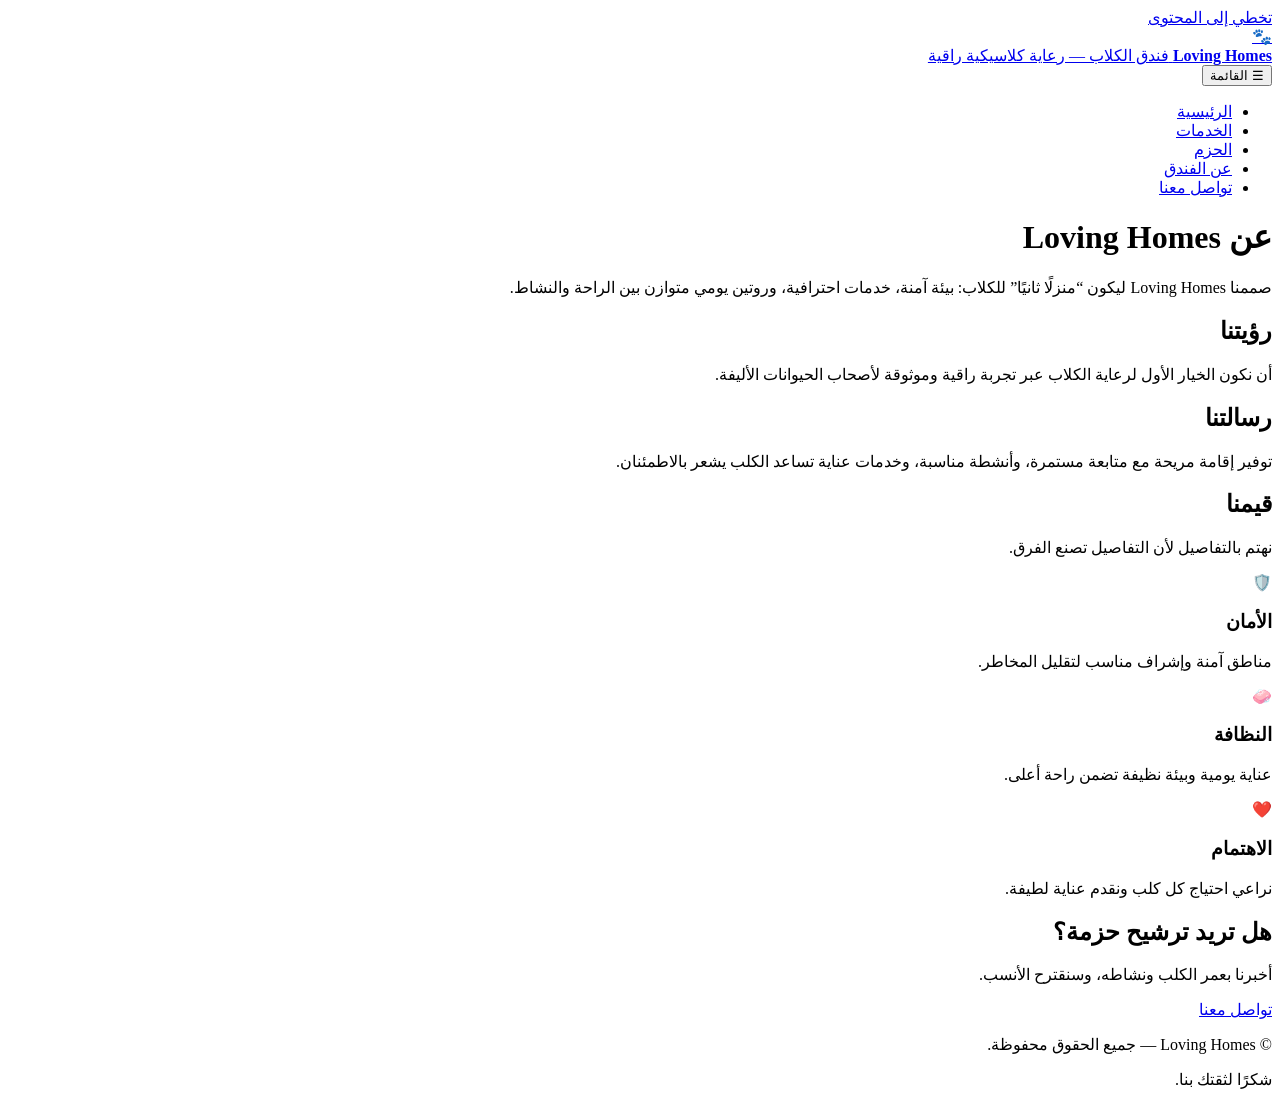
==== about.html @ fb53941b "Add files via upload" ====
<!doctype html>
<html lang="ar" dir="rtl">
<head>
  <meta charset="utf-8" />
  <meta name="viewport" content="width=device-width,initial-scale=1" />
  <meta name="description" content="عن Loving Homes: رؤيتنا ورسالتنا وقيمنا." />
  <title>Loving Homes | عن الفندق</title>
  <link rel="stylesheet" href="css/style.css" />
</head>

<body data-page="about">
  <a class="skip-link" href="#main">تخطي إلى المحتوى</a>

  <header class="site-header">
    <div class="container header-inner">
      <a class="brand" href="index.html" aria-label="العودة للصفحة الرئيسية">
        <span class="logo" aria-hidden="true">🐾</span>
        <div class="brand-text">
          <strong class="site-title">Loving Homes</strong>
          <span class="site-subtitle">فندق الكلاب — رعاية كلاسيكية راقية</span>
        </div>
      </a>

      <nav class="nav" aria-label="التنقل الرئيسي">
        <button class="nav-toggle" type="button" aria-expanded="false" aria-controls="navMenu" aria-label="فتح وإغلاق القائمة">
          ☰ القائمة
        </button>
        <ul id="navMenu" class="nav-list">
          <li><a class="nav-link" href="index.html">الرئيسية</a></li>
          <li><a class="nav-link" href="services.html">الخدمات</a></li>
          <li><a class="nav-link" href="packages.html">الحزم</a></li>
          <li><a class="nav-link" href="about.html">عن الفندق</a></li>
          <li><a class="nav-link" href="contact.html">تواصل معنا</a></li>
        </ul>
      </nav>
    </div>
  </header>

  <main id="main" class="page">
    <div class="container">
      <header class="page-head">
        <h1>عن Loving Homes</h1>
        <p>
          صممنا Loving Homes ليكون “منزلًا ثانيًا” للكلاب: بيئة آمنة، خدمات احترافية،
          وروتين يومي متوازن بين الراحة والنشاط.
        </p>
      </header>

      <section class="grid cards-2">
        <article class="card">
          <h2>رؤيتنا</h2>
          <p>أن نكون الخيار الأول لرعاية الكلاب عبر تجربة راقية وموثوقة لأصحاب الحيوانات الأليفة.</p>
        </article>
        <article class="card">
          <h2>رسالتنا</h2>
          <p>توفير إقامة مريحة مع متابعة مستمرة، وأنشطة مناسبة، وخدمات عناية تساعد الكلب يشعر بالاطمئنان.</p>
        </article>
      </section>

      <section class="section section-soft">
        <div class="section-head">
          <h2>قيمنا</h2>
          <p>نهتم بالتفاصيل لأن التفاصيل تصنع الفرق.</p>
        </div>

        <div class="grid cards-3">
          <article class="card feature">
            <div class="icon" aria-hidden="true">🛡️</div>
            <h3>الأمان</h3>
            <p>مناطق آمنة وإشراف مناسب لتقليل المخاطر.</p>
          </article>
          <article class="card feature">
            <div class="icon" aria-hidden="true">🧼</div>
            <h3>النظافة</h3>
            <p>عناية يومية وبيئة نظيفة تضمن راحة أعلى.</p>
          </article>
          <article class="card feature">
            <div class="icon" aria-hidden="true">❤️</div>
            <h3>الاهتمام</h3>
            <p>نراعي احتياج كل كلب ونقدم عناية لطيفة.</p>
          </article>
        </div>
      </section>

      <section class="section cta cta-mini">
        <div class="cta-inner">
          <div>
            <h2>هل تريد ترشيح حزمة؟</h2>
            <p>أخبرنا بعمر الكلب ونشاطه، وسنقترح الأنسب.</p>
          </div>
          <a class="btn primary" href="contact.html">تواصل معنا</a>
        </div>
      </section>
    </div>
  </main>

  <footer class="site-footer">
    <div class="container footer-inner">
      <p>© <span id="year"></span> Loving Homes — جميع الحقوق محفوظة.</p>
      <p class="muted">شكرًا لثقتك بنا.</p>
    </div>
  </footer>

  <script src="js/main.js"></script>
</body>
</html>
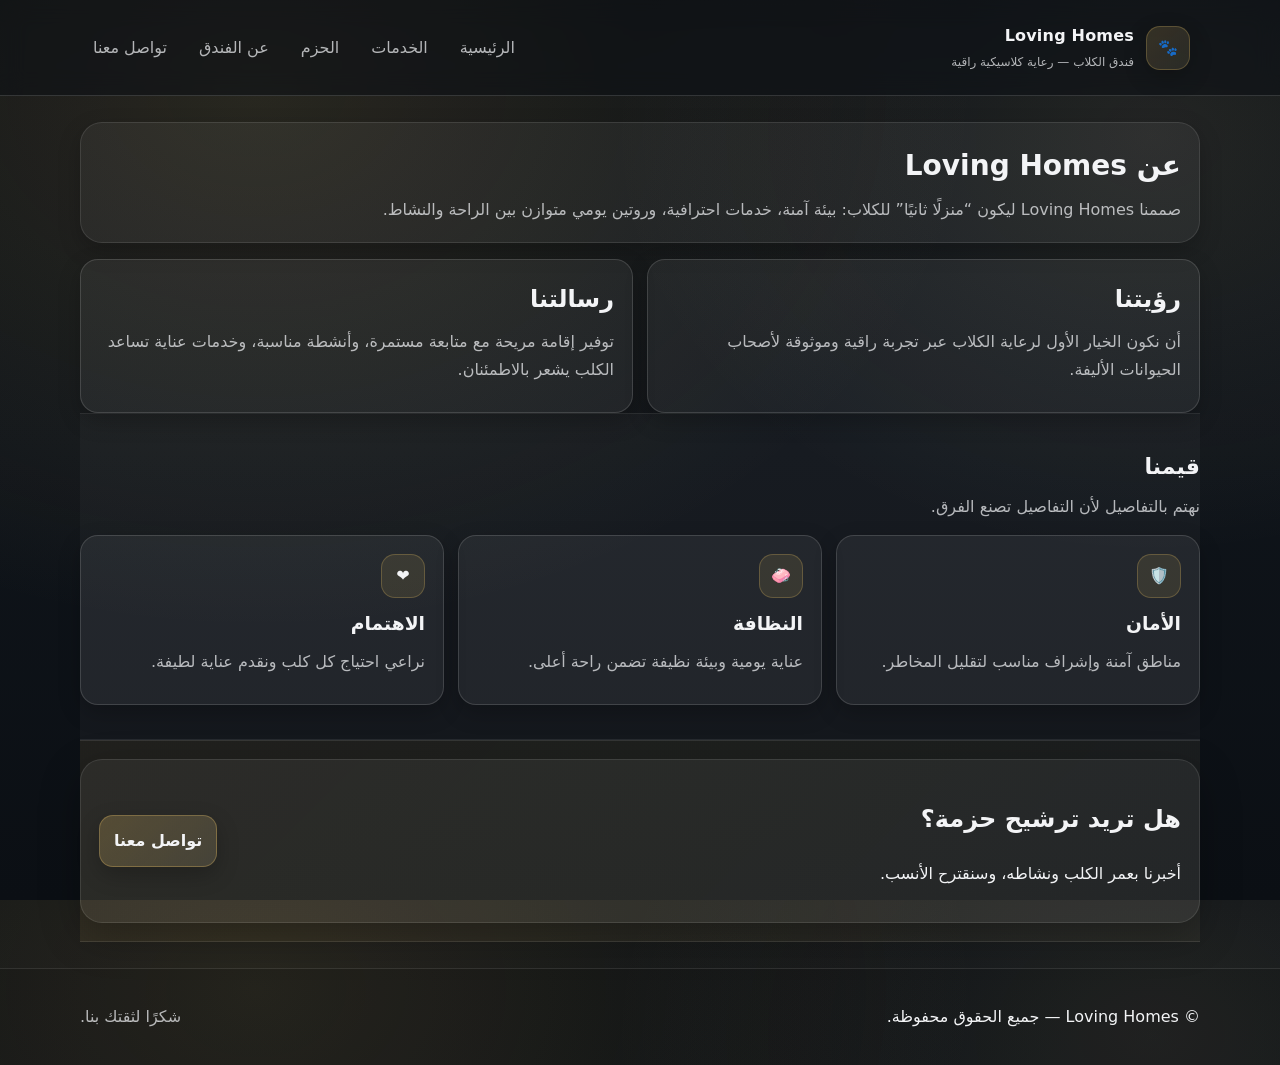
==== commit 8e941633: "Fix HTML encoding issues in about.html" ====
--- a/about.html
+++ b/about.html
@@ -5,7 +5,7 @@
   <meta name="viewport" content="width=device-width,initial-scale=1" />
   <meta name="description" content="عن Loving Homes: رؤيتنا ورسالتنا وقيمنا." />
   <title>Loving Homes | عن الفندق</title>
-  <link rel="stylesheet" href="css/style.css" />
+  <link rel="stylesheet" href="style.css" />
 </head>
 
 <body data-page="about">
@@ -103,4 +103,5 @@
 
   <script src="js/main.js"></script>
 </body>
-</html>+
+</html>
--- a/style.css
+++ b/style.css
@@ -0,0 +1,788 @@
+:root {
+  --bg: #0f141a;
+  --paper: #f5f0e8;
+  --surface: rgba(255, 255, 255, .06);
+  --surface-2: rgba(255, 255, 255, .09);
+  --text: #f3f4f6;
+  --muted: rgba(243, 244, 246, .72);
+  --border: rgba(255, 255, 255, .14);
+
+  --gold: #d6b25e;
+  --gold-2: #f0dca4;
+  --ink: #0b0f14;
+
+  --radius: 18px;
+  --shadow: 0 14px 40px rgba(0, 0, 0, .28);
+  --shadow-2: 0 8px 22px rgba(0, 0, 0, .22);
+
+  --container: min(1120px, 92%);
+}
+
+* {
+  box-sizing: border-box;
+}
+
+html,
+body {
+  height: 100%;
+}
+
+body {
+  margin: 0;
+  font-family: system-ui, -apple-system, "Segoe UI", Tahoma, Arial, sans-serif;
+  background:
+    radial-gradient(1200px 900px at 20% 10%, rgba(214, 178, 94, .14), transparent 60%),
+    radial-gradient(900px 700px at 90% 15%, rgba(240, 220, 164, .10), transparent 60%),
+    linear-gradient(180deg, #0b0f14 0%, #0f141a 50%, #0b0f14 100%);
+  color: var(--text);
+  line-height: 1.75;
+  direction: rtl;
+}
+
+a {
+  color: inherit;
+  text-decoration: none;
+}
+
+code {
+  color: var(--gold-2);
+}
+
+.container {
+  width: var(--container);
+  margin-inline: auto;
+}
+
+.skip-link {
+  position: absolute;
+  inset-inline-start: 12px;
+  top: 10px;
+  background: #fff;
+  color: #111;
+  padding: 10px 12px;
+  border-radius: 12px;
+  transform: translateY(-200%);
+  transition: transform .2s ease;
+  z-index: 999;
+}
+
+.skip-link:focus {
+  transform: translateY(0);
+}
+
+/* Header */
+.site-header {
+  position: sticky;
+  top: 0;
+  z-index: 50;
+  background: rgba(11, 15, 20, .55);
+  backdrop-filter: blur(12px);
+  border-bottom: 1px solid var(--border);
+}
+
+.header-inner {
+  display: flex;
+  align-items: center;
+  justify-content: space-between;
+  gap: 14px;
+  padding: 14px 0;
+}
+
+.brand {
+  display: flex;
+  align-items: center;
+  gap: 12px;
+  padding: 8px 10px;
+  border-radius: 16px;
+}
+
+.brand:hover {
+  background: rgba(255, 255, 255, .05);
+}
+
+.logo {
+  width: 44px;
+  height: 44px;
+  display: grid;
+  place-items: center;
+  border-radius: 14px;
+  background: linear-gradient(135deg, rgba(214, 178, 94, .18), rgba(240, 220, 164, .10));
+  border: 1px solid rgba(214, 178, 94, .28);
+  box-shadow: var(--shadow-2);
+}
+
+.brand-text {
+  display: flex;
+  flex-direction: column;
+  gap: 2px;
+}
+
+.site-title {
+  font-size: 16px;
+  font-weight: 900;
+  letter-spacing: .2px;
+}
+
+.site-subtitle {
+  font-size: 12px;
+  color: var(--muted);
+}
+
+/* Nav */
+.nav {
+  position: relative;
+}
+
+.nav-toggle {
+  display: none;
+  background: rgba(255, 255, 255, .06);
+  color: var(--text);
+  border: 1px solid var(--border);
+  border-radius: 14px;
+  padding: 10px 12px;
+  cursor: pointer;
+  font-weight: 900;
+  box-shadow: var(--shadow-2);
+}
+
+.nav-list {
+  list-style: none;
+  display: flex;
+  gap: 6px;
+  margin: 0;
+  padding: 0;
+}
+
+.nav-link {
+  display: inline-flex;
+  align-items: center;
+  justify-content: center;
+  padding: 10px 12px;
+  border-radius: 14px;
+  border: 1px solid transparent;
+  color: var(--muted);
+  transition: .15s ease;
+}
+
+.nav-link:hover {
+  color: var(--text);
+  background: rgba(255, 255, 255, .05);
+  border-color: rgba(255, 255, 255, .10);
+}
+
+.nav-link.active {
+  color: var(--text);
+  background: linear-gradient(135deg, rgba(214, 178, 94, .16), rgba(240, 220, 164, .10));
+  border-color: rgba(214, 178, 94, .30);
+}
+
+/* Hero */
+.hero {
+  padding: 34px 0 10px;
+}
+
+.hero-inner {
+  display: grid;
+  grid-template-columns: 1.1fr .9fr;
+  gap: 16px;
+  align-items: stretch;
+}
+
+.hero-copy {
+  padding: 22px;
+  border-radius: 22px;
+  background: rgba(255, 255, 255, .06);
+  border: 1px solid var(--border);
+  box-shadow: var(--shadow);
+}
+
+.eyebrow {
+  margin: 0 0 8px;
+  color: rgba(240, 220, 164, .85);
+  font-weight: 800;
+  letter-spacing: .2px;
+  font-size: 13px;
+}
+
+.hero h1 {
+  margin: 0 0 10px;
+  font-size: clamp(26px, 3vw, 40px);
+  line-height: 1.2;
+}
+
+.lead {
+  margin: 0 0 14px;
+  color: var(--muted);
+}
+
+.hero-actions {
+  display: flex;
+  gap: 10px;
+  flex-wrap: wrap;
+  margin: 8px 0 16px;
+}
+
+.hero-stats {
+  display: grid;
+  grid-template-columns: repeat(3, minmax(0, 1fr));
+  gap: 10px;
+  margin-top: 8px;
+}
+
+.stat {
+  padding: 12px;
+  border-radius: 16px;
+  border: 1px solid rgba(255, 255, 255, .10);
+  background: rgba(255, 255, 255, .04);
+}
+
+.stat-num {
+  display: block;
+  font-weight: 900;
+  font-size: 18px;
+  color: rgba(240, 220, 164, .95);
+}
+
+.stat-label {
+  display: block;
+  color: var(--muted);
+  font-size: 12px;
+}
+
+.hero-media {
+  border-radius: 22px;
+  background: rgba(255, 255, 255, .06);
+  border: 1px solid var(--border);
+  box-shadow: var(--shadow);
+  overflow: hidden;
+  position: relative;
+  min-height: 330px;
+  display: grid;
+  place-items: center;
+}
+
+.hero-media img {
+  width: 100%;
+  height: 100%;
+  object-fit: cover;
+  display: block;
+  filter: saturate(1.05) contrast(1.02);
+}
+
+.media-placeholder {
+  text-align: center;
+  color: var(--muted);
+  padding: 18px;
+}
+
+.media-placeholder span {
+  font-size: 42px;
+  display: block;
+  margin-bottom: 8px;
+}
+
+/* Sections / Grids */
+.section {
+  padding: 34px 0;
+}
+
+.section-soft {
+  background: rgba(255, 255, 255, .03);
+  border-top: 1px solid rgba(255, 255, 255, .08);
+  border-bottom: 1px solid rgba(255, 255, 255, .08);
+}
+
+.section-head {
+  margin-bottom: 14px;
+}
+
+.section-head h2 {
+  margin: 0 0 6px;
+  font-size: 22px;
+}
+
+.section-head p {
+  margin: 0;
+  color: var(--muted);
+}
+
+.grid {
+  display: grid;
+  gap: 14px;
+}
+
+.cards-2 {
+  grid-template-columns: repeat(2, minmax(0, 1fr));
+}
+
+.cards-3 {
+  grid-template-columns: repeat(3, minmax(0, 1fr));
+}
+
+.card {
+  border-radius: var(--radius);
+  background: rgba(255, 255, 255, .06);
+  border: 1px solid var(--border);
+  padding: 18px;
+  box-shadow: var(--shadow-2);
+  transition: transform .15s ease;
+}
+
+.card:hover {
+  transform: translateY(-2px);
+}
+
+.card h2,
+.card h3 {
+  margin: 0 0 8px;
+}
+
+.card p {
+  margin: 0 0 10px;
+  color: var(--muted);
+}
+
+.feature .icon {
+  width: 44px;
+  height: 44px;
+  display: grid;
+  place-items: center;
+  border-radius: 14px;
+  background: rgba(214, 178, 94, .12);
+  border: 1px solid rgba(214, 178, 94, .28);
+  margin-bottom: 10px;
+}
+
+.text-link {
+  display: inline-block;
+  color: rgba(240, 220, 164, .92);
+  font-weight: 800;
+  margin-top: 6px;
+}
+
+.text-link:hover {
+  text-decoration: underline;
+}
+
+.list {
+  margin: 10px 0 0;
+  padding-inline-start: 18px;
+}
+
+.list li {
+  margin: 6px 0;
+  color: var(--muted);
+}
+
+.price-top {
+  display: flex;
+  align-items: center;
+  justify-content: space-between;
+  gap: 10px;
+  margin-bottom: 8px;
+}
+
+.tag {
+  font-size: 12px;
+  padding: 6px 10px;
+  border-radius: 999px;
+  border: 1px solid rgba(214, 178, 94, .30);
+  background: rgba(214, 178, 94, .12);
+  color: var(--text);
+  font-weight: 900;
+}
+
+.tag.neutral {
+  border-color: rgba(255, 255, 255, .14);
+  background: rgba(255, 255, 255, .06);
+  color: var(--muted);
+}
+
+/* Buttons */
+.btn {
+  display: inline-flex;
+  align-items: center;
+  justify-content: center;
+  gap: 8px;
+  padding: 11px 14px;
+  border-radius: 14px;
+  border: 1px solid var(--border);
+  background: rgba(255, 255, 255, .06);
+  color: var(--text);
+  cursor: pointer;
+  font-weight: 900;
+  box-shadow: var(--shadow-2);
+}
+
+.btn:hover {
+  background: rgba(255, 255, 255, .09);
+}
+
+.btn:active {
+  transform: translateY(1px);
+}
+
+.btn.primary {
+  border-color: rgba(214, 178, 94, .35);
+  background: linear-gradient(135deg, rgba(214, 178, 94, .25), rgba(240, 220, 164, .14));
+}
+
+.btn.ghost {
+  background: transparent;
+}
+
+.btn.full {
+  width: 100%;
+}
+
+/* Page */
+.page {
+  padding: 26px 0;
+}
+
+.page-head {
+  padding: 18px;
+  border-radius: 22px;
+  background: rgba(255, 255, 255, .05);
+  border: 1px solid rgba(255, 255, 255, .10);
+  box-shadow: var(--shadow-2);
+  margin-bottom: 16px;
+}
+
+.page-head h1 {
+  margin: 0 0 6px;
+  font-size: 28px;
+}
+
+.page-head p {
+  margin: 0;
+  color: var(--muted);
+}
+
+/* Notice */
+.notice {
+  padding: 12px 14px;
+  border-radius: 14px;
+  background: rgba(214, 178, 94, .10);
+  border: 1px solid rgba(214, 178, 94, .22);
+  color: var(--text);
+  margin: 0 0 14px;
+  box-shadow: var(--shadow-2);
+}
+
+.notice.compact {
+  margin-top: 12px;
+}
+
+.muted {
+  color: var(--muted);
+}
+
+.small {
+  font-size: 13px;
+}
+
+.tiny {
+  font-size: 12px;
+}
+
+/* CTA */
+.cta {
+  background: linear-gradient(135deg, rgba(214, 178, 94, .10), rgba(240, 220, 164, .06));
+  border-top: 1px solid rgba(255, 255, 255, .10);
+  border-bottom: 1px solid rgba(255, 255, 255, .10);
+}
+
+.cta-inner {
+  display: flex;
+  align-items: center;
+  justify-content: space-between;
+  gap: 12px;
+  padding: 18px;
+  border-radius: 22px;
+  background: rgba(255, 255, 255, .05);
+  border: 1px solid rgba(255, 255, 255, .10);
+  box-shadow: var(--shadow);
+}
+
+.cta-actions {
+  display: flex;
+  gap: 10px;
+  flex-wrap: wrap;
+}
+
+.cta-mini {
+  padding: 18px 0;
+}
+
+/* Forms */
+.form {
+  margin-top: 8px;
+}
+
+.form-row {
+  margin-bottom: 12px;
+  display: flex;
+  flex-direction: column;
+  gap: 6px;
+}
+
+label {
+  font-weight: 900;
+}
+
+input,
+textarea {
+  width: 100%;
+  padding: 12px 12px;
+  border-radius: 14px;
+  border: 1px solid rgba(255, 255, 255, .14);
+  background: rgba(0, 0, 0, .18);
+  color: var(--text);
+  outline: none;
+}
+
+input:focus,
+textarea:focus {
+  border-color: rgba(214, 178, 94, .40);
+  box-shadow: 0 0 0 4px rgba(214, 178, 94, .12);
+}
+
+.hint {
+  color: var(--muted);
+  font-size: 12px;
+}
+
+.form-actions {
+  display: flex;
+  gap: 10px;
+  flex-wrap: wrap;
+  margin-top: 8px;
+}
+
+.form-status {
+  margin: 10px 0 0;
+  min-height: 22px;
+  font-weight: 900;
+}
+
+.form-status.error {
+  color: #fb7185;
+}
+
+.form-status.ok {
+  color: #86efac;
+}
+
+.info {
+  margin: 0;
+  padding-inline-start: 18px;
+}
+
+.info li {
+  margin: 10px 0;
+  color: var(--muted);
+}
+
+/* Footer */
+.site-footer {
+  border-top: 1px solid rgba(255, 255, 255, .10);
+  padding: 18px 0;
+  background: rgba(0, 0, 0, .10);
+}
+
+.footer-inner {
+  display: flex;
+  align-items: flex-start;
+  justify-content: space-between;
+  gap: 12px;
+  flex-wrap: wrap;
+}
+
+/* Intro page */
+.intro-page {
+  overflow: hidden;
+}
+
+#waveCanvas {
+  position: fixed;
+  inset: 0;
+  width: 100%;
+  height: 100%;
+}
+
+.intro-content {
+  position: relative;
+  z-index: 2;
+  min-height: 100vh;
+  display: grid;
+  place-items: center;
+  padding: 20px;
+}
+
+.intro-card {
+  width: min(620px, 92vw);
+  border-radius: 26px;
+  background: rgba(11, 15, 20, .58);
+  border: 1px solid rgba(240, 220, 164, .22);
+  box-shadow: var(--shadow);
+  padding: 22px;
+  text-align: center;
+}
+
+.intro-badge {
+  width: 64px;
+  height: 64px;
+  margin: 0 auto 10px;
+  border-radius: 22px;
+  display: grid;
+  place-items: center;
+  background: rgba(214, 178, 94, .16);
+  border: 1px solid rgba(214, 178, 94, .30);
+  font-size: 28px;
+}
+
+.intro-card h1 {
+  margin: 0 0 8px;
+  font-size: 28px;
+}
+
+.intro-card p {
+  margin: 0 0 14px;
+  color: var(--muted);
+}
+
+.intro-actions {
+  display: flex;
+  gap: 10px;
+  justify-content: center;
+  flex-wrap: wrap;
+}
+
+/* Mobile */
+@media (max-width: 900px) {
+  .hero-inner {
+    grid-template-columns: 1fr;
+  }
+
+  .cards-3 {
+    grid-template-columns: 1fr;
+  }
+
+  .cards-2 {
+    grid-template-columns: 1fr;
+  }
+
+  .cta-inner {
+    flex-direction: column;
+    align-items: flex-start;
+  }
+
+  .hero-stats {
+    grid-template-columns: 1fr;
+  }
+
+  .hero-media {
+    min-height: 240px;
+  }
+}
+
+@media (max-width: 760px) {
+  .nav-toggle {
+    display: inline-flex;
+  }
+
+  .nav-list {
+    position: absolute;
+    top: 58px;
+    inset-inline-end: 0;
+    width: min(360px, 92vw);
+    background: rgba(11, 15, 20, .92);
+    border: 1px solid rgba(240, 220, 164, .18);
+    border-radius: 18px;
+    padding: 10px;
+    box-shadow: var(--shadow);
+    display: none;
+    flex-direction: column;
+    gap: 6px;
+  }
+
+  .nav-list.open {
+    display: flex;
+  }
+
+  .nav-link {
+    width: 100%;
+    justify-content: flex-start;
+  }
+}
+
+/* Stop scroll when menu open */
+body.menu-open {
+  overflow: hidden;
+}
+
+/* صور الخدمات */
+.service img {
+  width: 140px;
+  height: 140px;
+  object-fit: cover;
+  border-radius: 16px;
+  flex-shrink: 0;
+  border: 1px solid rgba(255, 255, 255, 0.08);
+  transition: transform 0.4s ease;
+}
+
+.card.service:hover img {
+  transform: scale(1.05);
+  /* تأثير تكبير بسيط عند التمرير */
+}
+
+/* Services Stack Layout */
+.services-stack {
+  display: flex;
+  flex-direction: column;
+  gap: 24px;
+}
+
+.services-stack .card.service {
+  display: flex;
+  flex-direction: row;
+  align-items: center;
+  gap: 24px;
+  padding: 24px;
+}
+
+.services-stack .card.service>div {
+  flex: 1;
+  /* لتأخذ النصوص باقي المساحة */
+}
+
+/* Scroll Animations */
+.reveal {
+  opacity: 0;
+  transform: translateY(40px);
+  transition: opacity 0.6s ease-out, transform 0.6s cubic-bezier(0.2, 0.8, 0.2, 1);
+}
+
+.reveal.active {
+  opacity: 1;
+  transform: translateY(0);
+}
+
+@media (max-width: 600px) {
+  .services-stack .card.service {
+    flex-direction: column;
+    align-items: center;
+    text-align: center;
+  }
+}
+
+
+/* ترتيب العنوان مع الأيقونة */
+.service-top {
+  display: flex;
+  align-items: center;
+  gap: 10px;
+  margin-bottom: 10px;
+}
